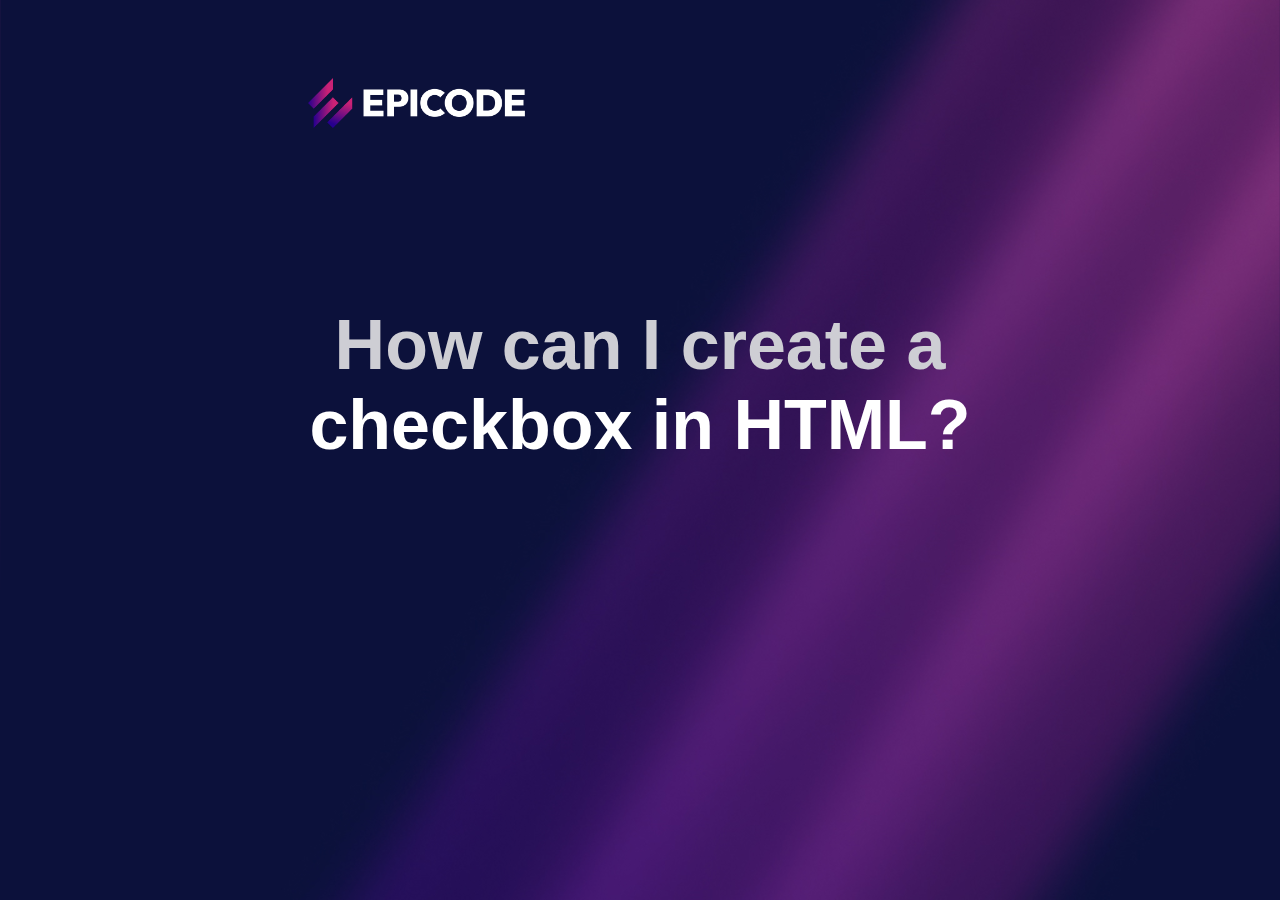
==== Benchmark.html @ d1a106e0 "result2" ====
<!DOCTYPE html>
<html lang="en">
<head>
    <meta charset="UTF-8">
    <meta name="viewport" content="width=device-width, initial-scale=1.0">
    <title>Document</title>
    <link rel="stylesheet" href="styles.css">
</head>
<script type="module" src="index.js"></script>

<body>
    <style>
        @import url("@import url('https://fonts.googleapis.com/css2?family=Outfit&display=swap');");
      </style>
    <div><img class="logo" src="assets/epicode_logo.png" alt="Logo2"> <div id="app"></div>
    <h1 style="color: #ceced4; font-family: 'Outfit', sans-serif; font-size: 70px;">How can I create a <br> <span style="color: white;"> checkbox in HTML? </span></h1>

    
    <!-- <div class="clock-item clock-seconds countdown-time-value col-sm-6 col-md-3">
        <div class="wrap">
        <div class="inner">
        <div id="canvas_seconds" class="clock-canvas"></div>
        <div class="text">
        <p class="val">0</p>
        <p class="type-seconds type-time">SECONDS</p> -->
        <!-- <div id="safeTimerDisplay">  </div> -->
        <script src="benchmark.js"></script>
</body>
</html>
---- styles.css ----
body{
    background-image: url(assets/bg.jpg);
    position:relative;
    height: 100%;
    background-size:cover;
}
.logo{
    height: 50px;
    margin-left: 300px;
    padding-top: 70px;
    float: left;
    
}
/* #safeTimerDisplay{
    color: white;
    margin-left: 1600px;
    
} */
body {
    font-family: sans-serif;
    /* display: grid; */
    /* height: 100vh; */
   
  }

  .base-timer {
    position: relative;
    width: 170px;
    height: 170px;
    padding-left: 1500px;
    padding-top: 80px;
    
    
  }
  
  .base-timer__svg {
    transform: scaleX(-1);
  }
  
  .base-timer__circle {
    fill: none;
    stroke: none;
    
  }
  
  .base-timer__path-elapsed {
    stroke-width: 10px;
    stroke: white;
  }
  
  .base-timer__path-remaining {
    stroke-width: 10px;
    stroke-linecap: round;
    transform: rotate(90deg);
    transform-origin: center;
    transition: 1s linear all;
    fill-rule: nonzero;
    stroke: currentColor;
    
   
  }
  
  .base-timer__path-remaining.green {
    color: #00ffff;
  }
  
  .base-timer__path-remaining.orange {
    color: #00ffff;
  }
  
  .base-timer__path-remaining.red {
    color: #d200d2 ;
  }
  
  .base-timer__label {
    color: white;
    position: absolute;
    width: 170px;
    height: 170px;
    top: 0;
    display: flex;
    align-items: center;
    justify-content: center;
    font-size: 48px;
    float: right;
    padding-top: 80px;
  }
  h1{
    text-align: center;
    line-height: 5rem;
  }
  #button-1{
    background-color: #23294f;
    color: white;
    margin-left: 480px;
    font-size: 50px;
    padding-bottom: 20px;
 width: 400px;
 border-radius: 40px;
 border-color: rgb(255, 255, 255);
 /* border-bottom-color: rgb(255, 255, 255);
 border-left-color: rgb(255, 255, 255); */
 border-width: 4px;
 
 box-shadow: 0 1 5px;
 
 

    
    
  }
  #button-2{
    background-color: #970097;
    font-size: 50px;
    padding-bottom: 20px;
margin-left: 95px;
 width: 400px;
    color: white;
 box-shadow: 0 0 5px; 
 border-radius: 40px;
 border-color: white;
border-style: solid;
border-radius: 40px;
 border-color: rgb(255, 255, 255);
 /* border-bottom-color: rgb(255, 255, 255);
 border-left-color: rgb(255, 255, 255); */
 border-width: 4px;
 
 box-shadow: 0 1 5px;
  }
  #button-3{
    background-color: #23294f;
    color: white;
    font-size: 50px;
    margin-left: 480px;
    width: 400px;
    padding-bottom: 20px;
 box-shadow: 0 0 5px; 
 border-radius: 40px;
 border-color: white;
 border-radius: 40px;
 border-color: rgb(255, 255, 255);
 /* border-bottom-color: rgb(255, 255, 255);
 border-left-color: rgb(255, 255, 255); */
 border-width: 4px;
 
 box-shadow: 0 1 5px;


    
}
  #button-4{
    background-color: #562f769c;
    font-size: 50px;
    padding-bottom: 20px;
color: white;
margin-left: 95px;
width: 400px;
box-shadow: 0 0 5px; 
border-radius: 40px;
border-color: white;
border-radius: 40px;
 border-color: rgb(255, 255, 255);
 /* border-bottom-color: rgb(255, 255, 255);
 border-left-color: rgb(255, 255, 255); */
 border-width: 4px;
 
 box-shadow: 0 1 5px;
  }
footer {
    text-align: center;
    padding-top: 100px;
}
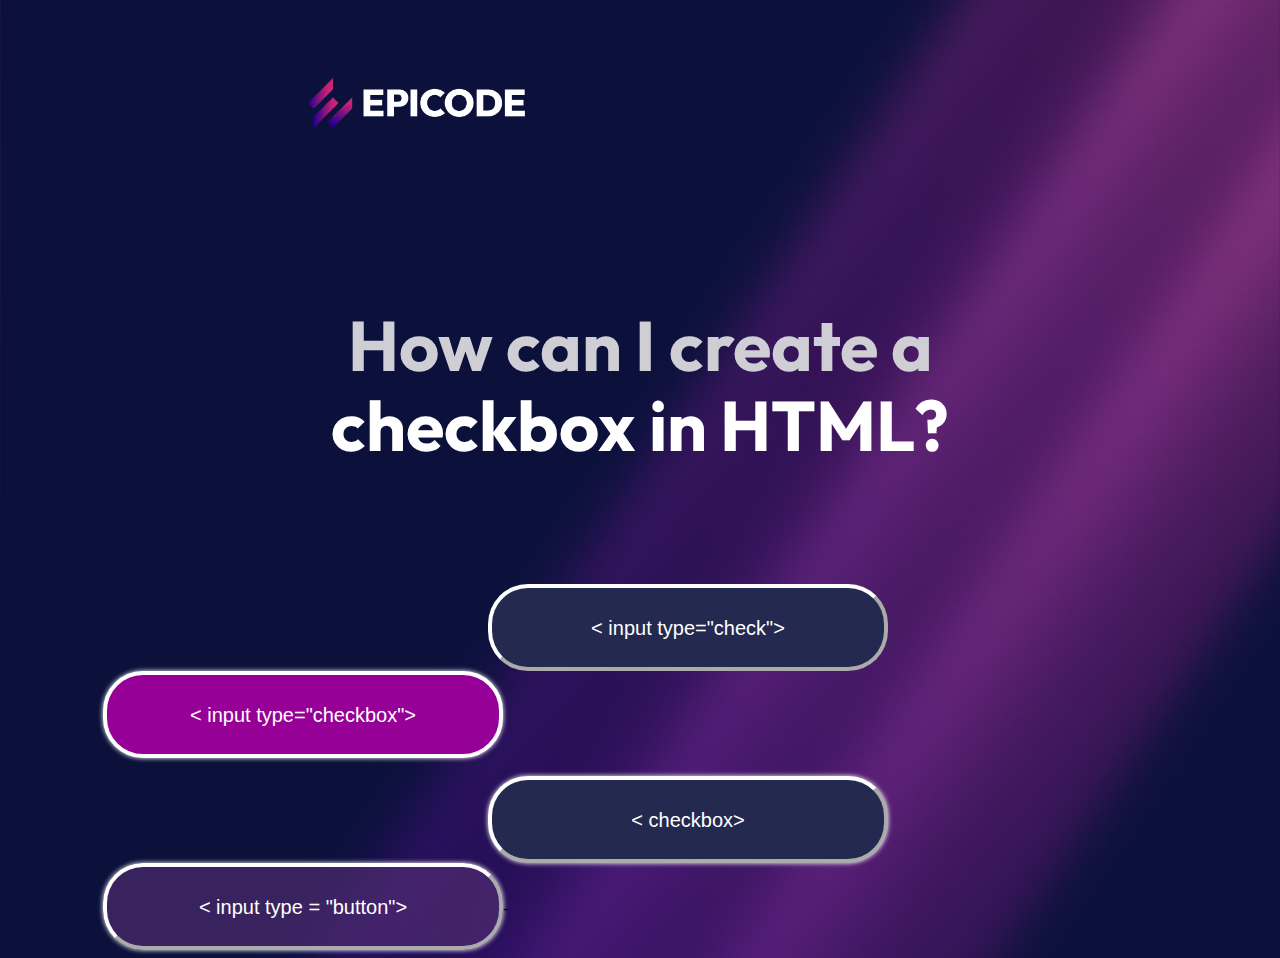
==== commit d4719080: "Fino a result" ====
--- a/Benchmark.html
+++ b/Benchmark.html
@@ -10,13 +10,26 @@
 
 <body>
     <style>
-        @import url("@import url('https://fonts.googleapis.com/css2?family=Outfit&display=swap');");
-      </style>
+        @import url('https://fonts.googleapis.com/css2?family=Outfit&display=swap');
+        </style>
     <div><img class="logo" src="assets/epicode_logo.png" alt="Logo2"> <div id="app"></div>
-    <h1 style="color: #ceced4; font-family: 'Outfit', sans-serif; font-size: 70px;">How can I create a <br> <span style="color: white;"> checkbox in HTML? </span></h1>
+    <h1 style="color: #ceced4; font-family: 'Outfit', sans-serif;font-size: 70px;">How can I create a <br> <span style="color: white;"> checkbox in HTML? </span></h1>
+<br>
+<br>
+<br>
+<br>
 
-    
-    <!-- <div class="clock-item clock-seconds countdown-time-value col-sm-6 col-md-3">
+    <button id="button-1"> <span style="font-size: 20px;"> < input type="check"> </span></button>
+    <button id="button-2" onclick="location.href='results.html'"> <span style="font-size: 20px;"> < input type="checkbox"> </span></button>
+    <br>
+    <br>
+    <button id="button-3"> <span style="font-size: 20px;"> < checkbox></span></button>
+    <button id="button-4"> <span style="font-size: 20px;"> < input type = "button"></span> </button>-
+
+
+
+
+    <!--<div class="clock-item clock-seconds countdown-time-value col-sm-6 col-md-3">
         <div class="wrap">
         <div class="inner">
         <div id="canvas_seconds" class="clock-canvas"></div>
--- a/styles.css
+++ b/styles.css
@@ -101,6 +101,7 @@
  /* border-bottom-color: rgb(255, 255, 255);
  border-left-color: rgb(255, 255, 255); */
  border-width: 4px;
+ cursor: pointer;
  
  box-shadow: 0 1 5px;
  
@@ -125,6 +126,7 @@
  /* border-bottom-color: rgb(255, 255, 255);
  border-left-color: rgb(255, 255, 255); */
  border-width: 4px;
+ cursor: pointer;
  
  box-shadow: 0 1 5px;
   }
@@ -143,7 +145,7 @@
  /* border-bottom-color: rgb(255, 255, 255);
  border-left-color: rgb(255, 255, 255); */
  border-width: 4px;
- 
+ cursor: pointer;
  box-shadow: 0 1 5px;
 
 
@@ -164,6 +166,7 @@
  /* border-bottom-color: rgb(255, 255, 255);
  border-left-color: rgb(255, 255, 255); */
  border-width: 4px;
+ cursor: pointer;
  
  box-shadow: 0 1 5px;
   }
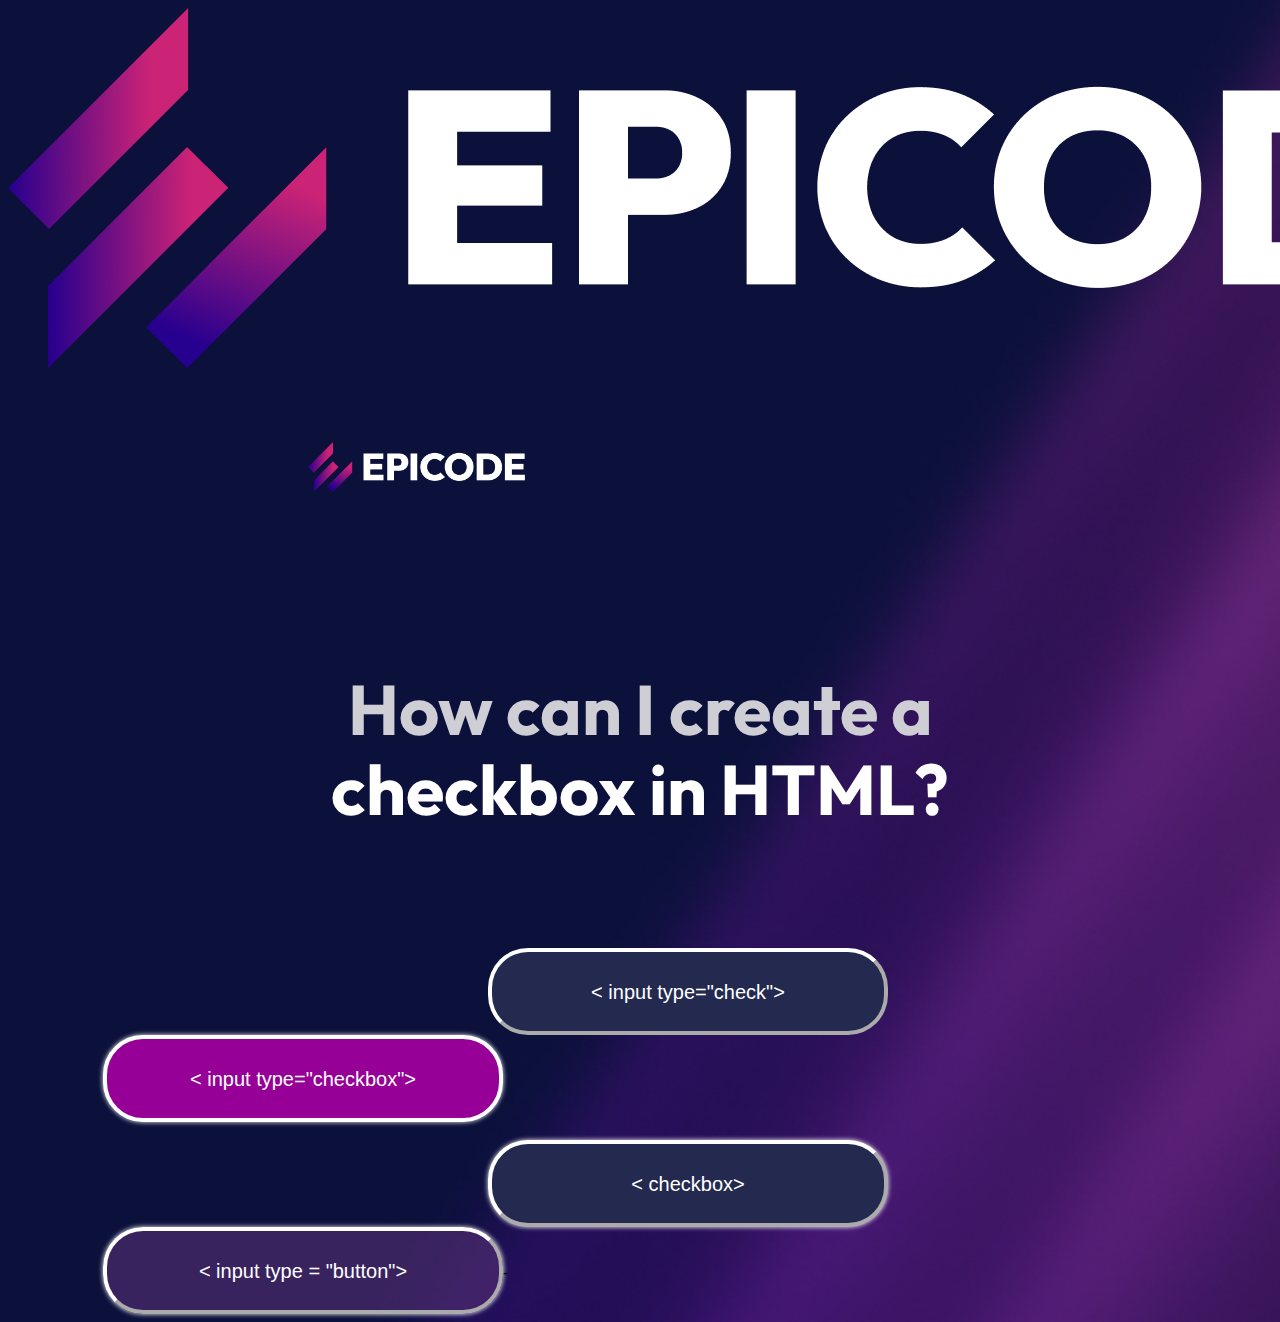
==== commit 520da47c: "Fino a result" ====
--- a/Benchmark.html
+++ b/Benchmark.html
@@ -6,9 +6,9 @@
     <title>Document</title>
     <link rel="stylesheet" href="styles.css">
 </head>
-<script type="module" src="index.js"></script>
-
 <body>
+    <img src="assets/epicode_logo.png" alt="Logo2">
+    
     <style>
         @import url('https://fonts.googleapis.com/css2?family=Outfit&display=swap');
         </style>
@@ -38,5 +38,6 @@
         <p class="type-seconds type-time">SECONDS</p> -->
         <!-- <div id="safeTimerDisplay">  </div> -->
         <script src="benchmark.js"></script>
+
 </body>
 </html>--- a/styles.css
+++ b/styles.css
@@ -2,7 +2,9 @@
     background-image: url(assets/bg.jpg);
     position:relative;
     height: 100%;
+    
     background-size:cover;
+
 }
 .logo{
     height: 50px;
@@ -173,4 +175,5 @@
 footer {
     text-align: center;
     padding-top: 100px;
+
 }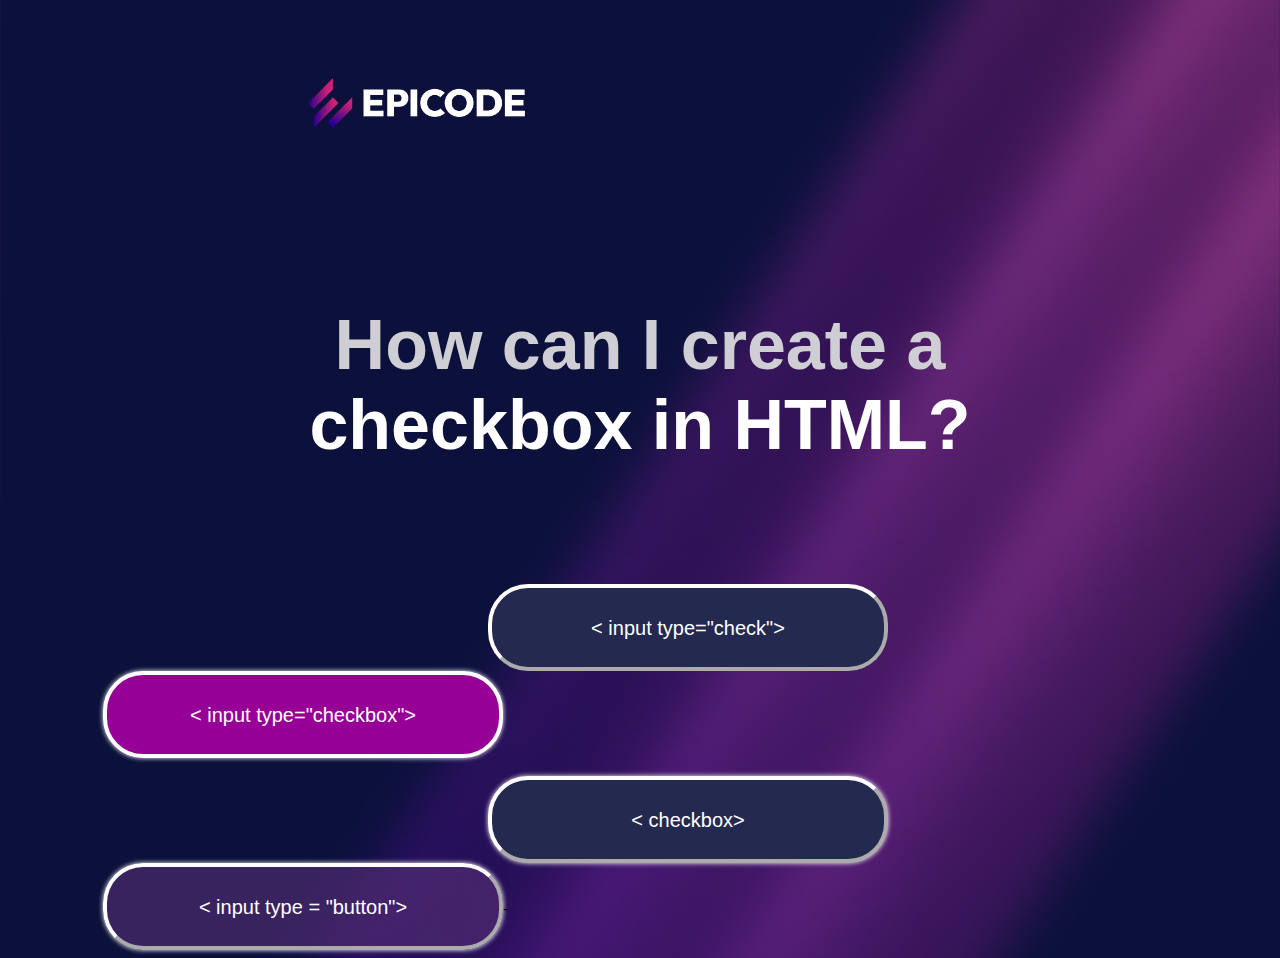
==== commit 4a80259b: "Merge branch 'Francesco-Guida' of https://github.com/AlanCecco/BW1 into Francesco-Guida" ====
--- a/Benchmark.html
+++ b/Benchmark.html
@@ -6,18 +6,24 @@
     <title>Document</title>
     <link rel="stylesheet" href="styles.css">
 </head>
+<script type="module" src="index.js"></script>
+<style>
+
+    @import url('https://fonts.googleapis.com/css2?family=Outfit&display=swap');
+  </style>
+
 <body>
-    <img src="assets/epicode_logo.png" alt="Logo2">
     
-    <style>
-        @import url('https://fonts.googleapis.com/css2?family=Outfit&display=swap');
-        </style>
     <div><img class="logo" src="assets/epicode_logo.png" alt="Logo2"> <div id="app"></div>
-    <h1 style="color: #ceced4; font-family: 'Outfit', sans-serif;font-size: 70px;">How can I create a <br> <span style="color: white;"> checkbox in HTML? </span></h1>
+    <h1 style="color: #ceced4; font-family: 'Lucida Sans', 'Lucida Sans Regular', 'Lucida Grande', 'Lucida Sans Unicode', Geneva, Verdana, sans-serif; font-size: 70px;">How can I create a <br> <span style="color: white;"> checkbox in HTML? </span></h1>
+
+       
+  
 <br>
 <br>
 <br>
 <br>
+
 
     <button id="button-1"> <span style="font-size: 20px;"> < input type="check"> </span></button>
     <button id="button-2" onclick="location.href='results.html'"> <span style="font-size: 20px;"> < input type="checkbox"> </span></button>
@@ -38,6 +44,5 @@
         <p class="type-seconds type-time">SECONDS</p> -->
         <!-- <div id="safeTimerDisplay">  </div> -->
         <script src="benchmark.js"></script>
-
 </body>
 </html>--- a/styles.css
+++ b/styles.css
@@ -2,9 +2,7 @@
     background-image: url(assets/bg.jpg);
     position:relative;
     height: 100%;
-    
     background-size:cover;
-
 }
 .logo{
     height: 50px;
@@ -175,5 +173,4 @@
 footer {
     text-align: center;
     padding-top: 100px;
-
 }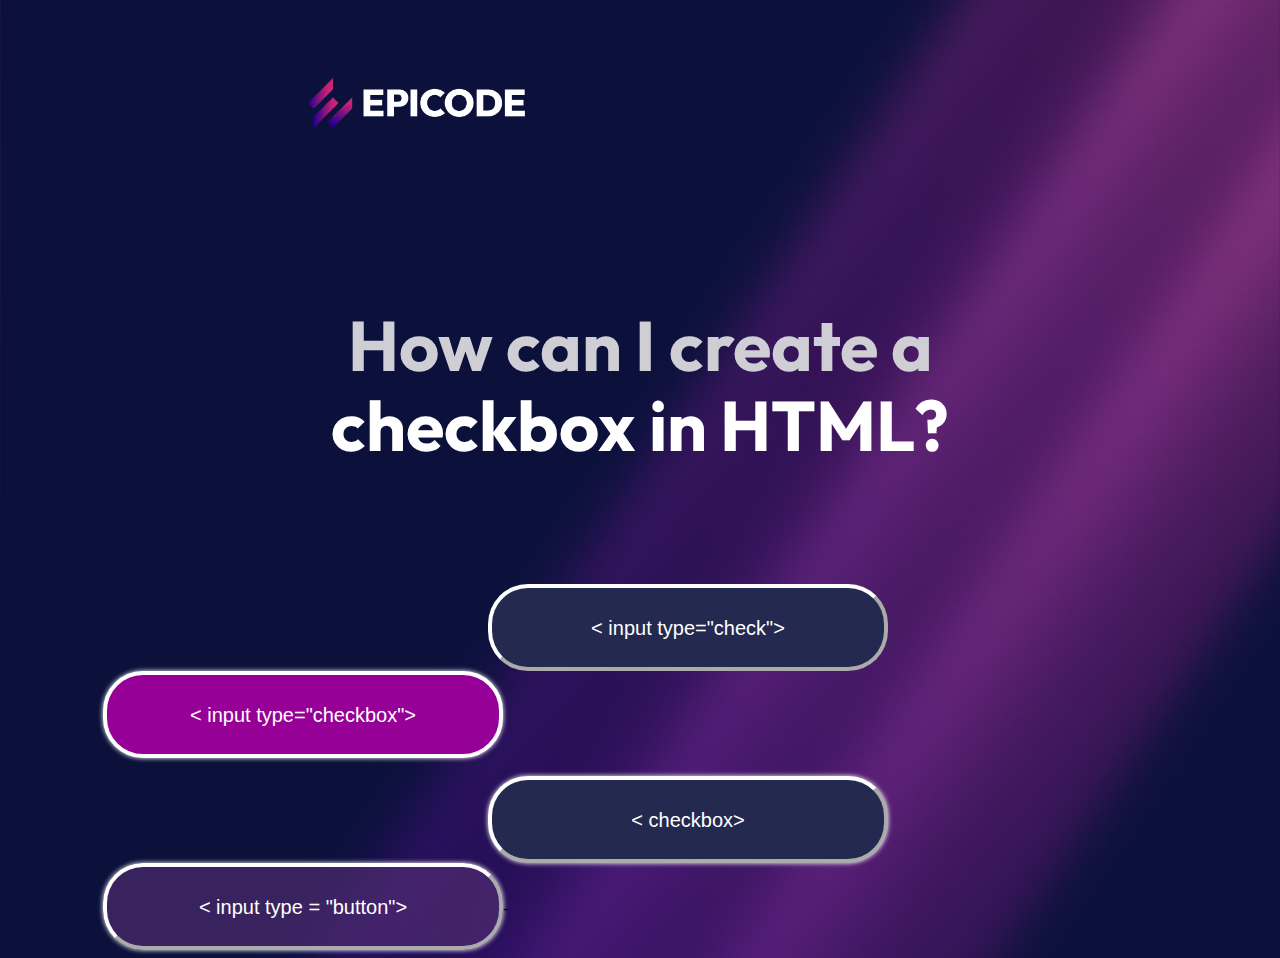
==== commit 77b2d5a5: "Fino a result 2" ====
--- a/Benchmark.html
+++ b/Benchmark.html
@@ -6,24 +6,17 @@
     <title>Document</title>
     <link rel="stylesheet" href="styles.css">
 </head>
-<script type="module" src="index.js"></script>
-<style>
-
-    @import url('https://fonts.googleapis.com/css2?family=Outfit&display=swap');
-  </style>
-
 <body>
     
+    <style>
+        @import url('https://fonts.googleapis.com/css2?family=Outfit&display=swap');
+        </style>
     <div><img class="logo" src="assets/epicode_logo.png" alt="Logo2"> <div id="app"></div>
-    <h1 style="color: #ceced4; font-family: 'Lucida Sans', 'Lucida Sans Regular', 'Lucida Grande', 'Lucida Sans Unicode', Geneva, Verdana, sans-serif; font-size: 70px;">How can I create a <br> <span style="color: white;"> checkbox in HTML? </span></h1>
-
-       
-  
+    <h1 style="color: #ceced4; font-family: 'Outfit', sans-serif;font-size: 70px;">How can I create a <br> <span style="color: white;"> checkbox in HTML? </span></h1>
 <br>
 <br>
 <br>
 <br>
-
 
     <button id="button-1"> <span style="font-size: 20px;"> < input type="check"> </span></button>
     <button id="button-2" onclick="location.href='results.html'"> <span style="font-size: 20px;"> < input type="checkbox"> </span></button>
@@ -44,5 +37,6 @@
         <p class="type-seconds type-time">SECONDS</p> -->
         <!-- <div id="safeTimerDisplay">  </div> -->
         <script src="benchmark.js"></script>
+
 </body>
 </html>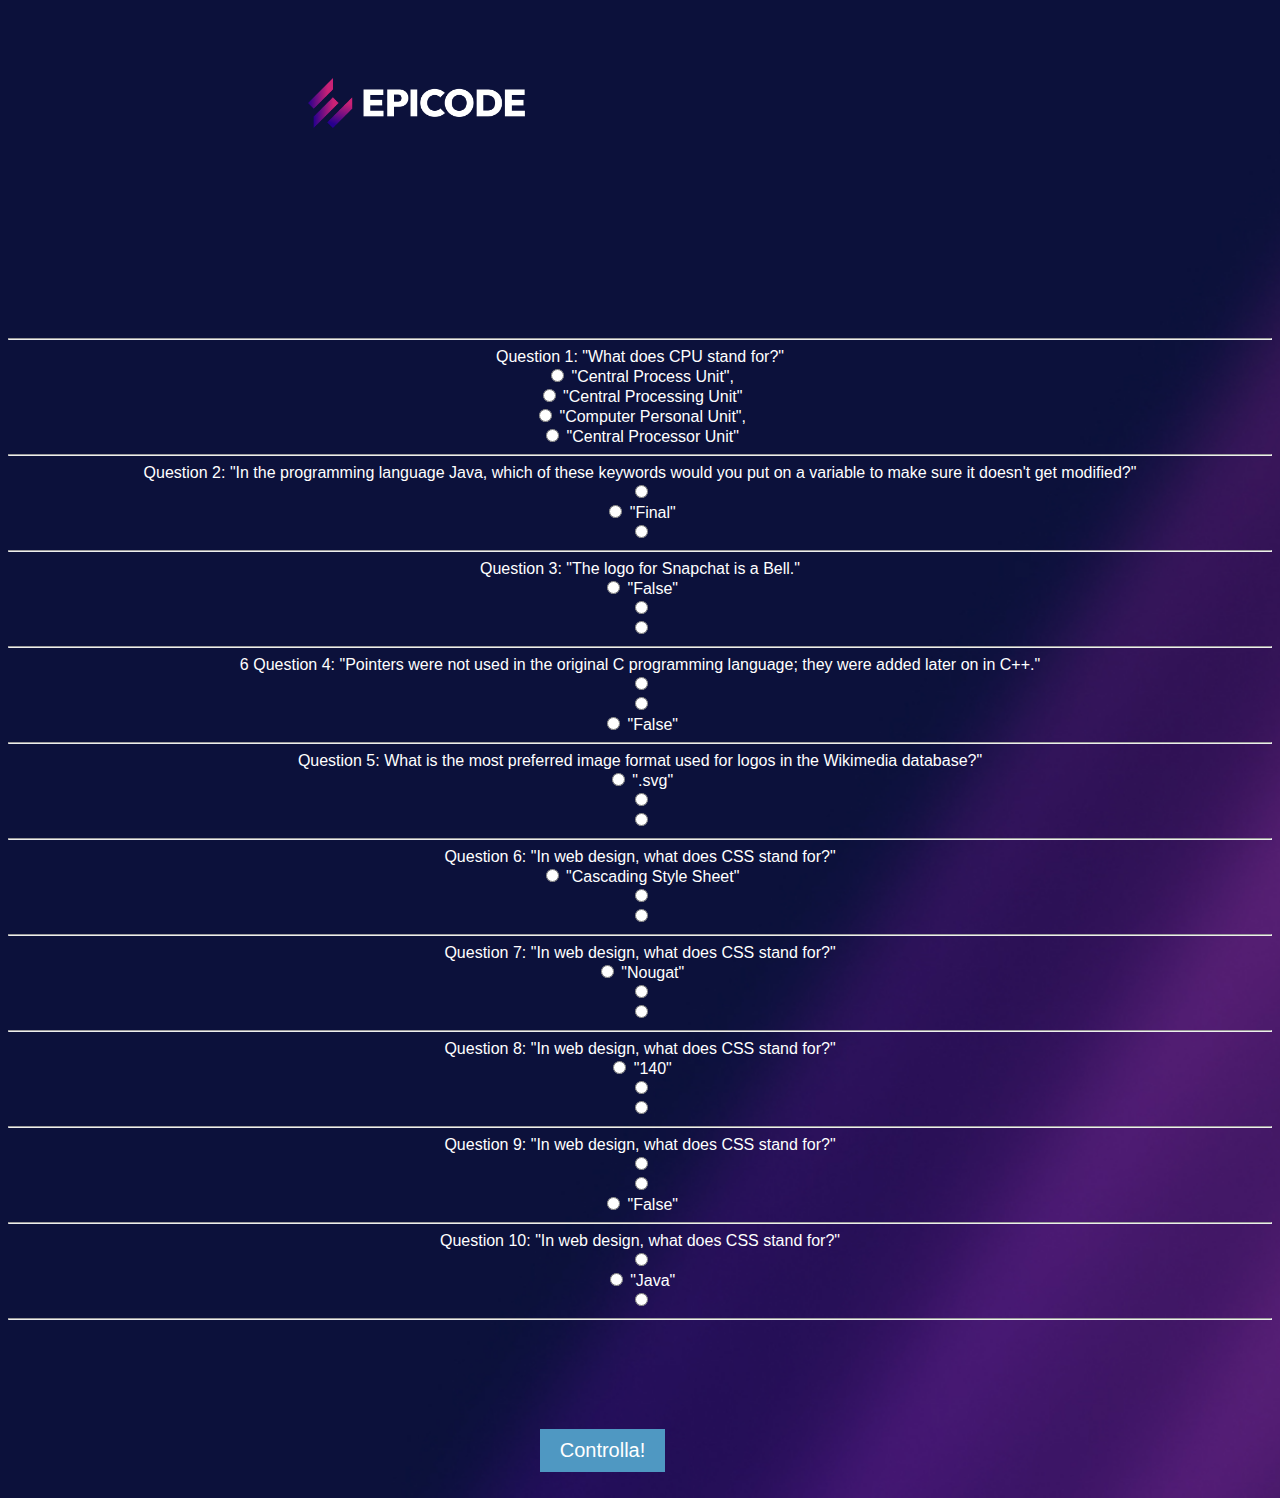
==== commit 606d1259: "benchmark modifiche" ====
--- a/Benchmark.html
+++ b/Benchmark.html
@@ -12,21 +12,95 @@
         @import url('https://fonts.googleapis.com/css2?family=Outfit&display=swap');
         </style>
     <div><img class="logo" src="assets/epicode_logo.png" alt="Logo2"> <div id="app"></div>
-    <h1 style="color: #ceced4; font-family: 'Outfit', sans-serif;font-size: 70px;">How can I create a <br> <span style="color: white;"> checkbox in HTML? </span></h1>
+    <!-- <h1 style="color: #ceced4; font-family: 'Outfit', sans-serif;font-size: 70px;">How can I create a <br> <span style="color: white;"> checkbox in HTML? </span></h1> -->
 <br>
 <br>
 <br>
 <br>
 
-    <button id="button-1"> <span style="font-size: 20px;"> < input type="check"> </span></button>
+    <!-- <button id="button-1"> <span style="font-size: 20px;"> < input type="check"> </span></button>
     <button id="button-2" onclick="location.href='results.html'"> <span style="font-size: 20px;"> < input type="checkbox"> </span></button>
     <br>
     <br>
     <button id="button-3"> <span style="font-size: 20px;"> < checkbox></span></button>
-    <button id="button-4"> <span style="font-size: 20px;"> < input type = "button"></span> </button>-
+    <button id="button-4"> <span style="font-size: 20px;"> < input type = "button"></span> </button>- -->
+<!-- 
+    <div class="panel">
+        <h1>Quiz Application Using JavaScript</h1>
+        <div class="question" id="ques"></div>
+        <div class="options" id="opt"></div>
+        <button onclick="checkAns()" id="btn">SUBMIT</button>
+        <div id="score"></div>
+        
+    </div> -->
+    <div id="form">
+        <form name="form-quiz" style="color: white;">
+            <hr>
+        <label class="label-1" for="domanda1" > Question 1:
+           "What does CPU stand for?"</label><br>
+        <input type="radio" name="domanda1" value="1942"> "Central Process Unit",  <span id="risposta1"></span><br>
+        <input type="radio" name="domanda1" value="1492"> "Central Processing Unit"  <span id="risposta2"></span><br>     
+        <input type="radio" name="domanda1" value="1592"> "Computer Personal Unit",  <span id="risposta3"></span><br>
+        <input type="radio" name="domanda1" value="1592"> "Central Processor Unit"  <span id="risposta3"></span><br>
+       
+      <hr>
+        <label for="domanda2" > Question 2:
+              "In the programming language Java, which of these keywords would you put on a variable to make sure it doesn't get modified?"</label><br>
+        <input type="radio" name="domanda2" value="1740">   <span id="risposta4"></span><br>
+        <input type="radio" name="domanda2" value="1945"> "Final"  <span id="risposta5"></span><br>
+        <input type="radio" name="domanda2" value="1861">   <span id="risposta6"></span><br>
+        <hr>
+        <label for="domanda3" > Question 3:
+            "The logo for Snapchat is a Bell."</label><br>
+        <input type="radio" name="domanda3" value="1969"> "False"  <span id="risposta7"></span><br>
+        <input type="radio" name="domanda3" value="1945">   <span id="risposta8"></span><br>
+        <input type="radio" name="domanda3" value="1984">   <span id="risposta9"></span><br>
+        <hr>6
+        <label for="domanda3" > 
+            <label for="domanda1" >   Question 4:
+            "Pointers were not used in the original C programming language; they were added later on in C++."</label><br>
+        <input type="radio" name="domanda1" value="1942">   <span id="risposta10"></span><br>
+        <input type="radio" name="domanda1" value="1492">   <span id="risposta11"></span><br>
+        <input type="radio" name="domanda1" value="1592"> "False"  <span id="risposta12"></span><br>
+        <hr>
+        <label for="domanda3" >
+            <label for="domanda2" > Question 5: What is the most preferred image format used for logos in the Wikimedia database?"</label><br>
+        <input type="radio" name="domanda2" value="1740"> ".svg"  <span id="risposta13"></span><br>
+        <input type="radio" name="domanda2" value="1945">   <span id="risposta14"></span><br>
+        <input type="radio" name="domanda2" value="1861">   <span id="risposta15"></span><br>
+        <hr>
+        <label for="domanda3"> Question 6: "In web design, what does CSS stand for?"</label><br>
+        <input type="radio" name="domanda3" value="1969"> "Cascading Style Sheet"  <span id="risposta16"></span><br>
+        <input type="radio" name="domanda3" value="1945">   <span id="risposta17"></span><br>
+        <input type="radio" name="domanda3" value="1984">   <span id="risposta18"></span><br>
+        <hr>
+        <label for="domanda3"> Question 7: "In web design, what does CSS stand for?"</label><br>
+        <input type="radio" name="domanda3" value="1969"> "Nougat"  <span id="risposta19"></span><br>
+        <input type="radio" name="domanda3" value="1945">   <span id="risposta20"></span><br>
+        <input type="radio" name="domanda3" value="1984">   <span id="risposta21"></span><br>
+        <hr>
+        <label for="domanda3"> Question 8: "In web design, what does CSS stand for?"</label><br>
+        <input type="radio" name="domanda3" value="1969"> "140" <span id="risposta22"></span><br>
+        <input type="radio" name="domanda3" value="1945">   <span id="risposta23"></span><br>
+        <input type="radio" name="domanda3" value="1984">   <span id="risposta24"></span><br>
+        <hr>
+        <label for="domanda3"> Question 9: "In web design, what does CSS stand for?"</label><br>
+        <input type="radio" name="domanda3" value="1969">   <span id="risposta25"></span><br>
+        <input type="radio" name="domanda3" value="1945">   <span id="risposta26"></span><br>
+        <input type="radio" name="domanda3" value="1984"> "False" <span id="risposta27"></span><br>
+        <hr>
+        <label for="domanda3"> Question 10: "In web design, what does CSS stand for?"</label><br>
+        <input type="radio" name="domanda3" value="1969">   <span id="risposta28"></span><br>
+        <input type="radio" name="domanda3" value="1945"> "Java" <span id="risposta29"></span><br>
+        <input type="radio" name="domanda3" value="1984">   <span id="risposta30"></span><br>
+        <hr>
+        <button type='button' onclick="risultato()" >Controlla!</button>
 
-
-
+        </form>
+    </div>
+    <br>
+    <div id="risultato"></div>
+   
 
     <!--<div class="clock-item clock-seconds countdown-time-value col-sm-6 col-md-3">
         <div class="wrap">
--- a/styles.css
+++ b/styles.css
@@ -2,7 +2,9 @@
     background-image: url(assets/bg.jpg);
     position:relative;
     height: 100%;
+    
     background-size:cover;
+
 }
 .logo{
     height: 50px;
@@ -173,4 +175,53 @@
 footer {
     text-align: center;
     padding-top: 100px;
-}+
+}
+.panel {
+  margin-top: 8%;
+  display: flex;
+  flex-direction: column;
+  align-items: center;
+  justify-content: center;
+  color: navy;
+}
+
+.question {
+  font-size: 30px;
+  margin-bottom: 20px;
+
+}
+
+.options {
+  font-size: 20px;
+  display: grid;
+  grid-template-columns: repeat(2, 1fr);
+  grid-gap: 20px;
+  margin-top: 10px;
+  margin-bottom: 20px;
+  position: fixed;
+  top: 40%;
+  left: 40%;
+}
+
+button {
+  margin-right: 75px;
+  margin-top: 8%;
+  font-size: 20px;
+  padding: 10px 20px;
+  background-color: #4f98c2;
+  color: white;
+  border: none;
+  cursor: pointer;
+}
+
+#score {
+  font-size: 30px;
+  color: darkslategray;
+}
+#form{
+  text-align: center;
+}
+.label-1{
+  
+}
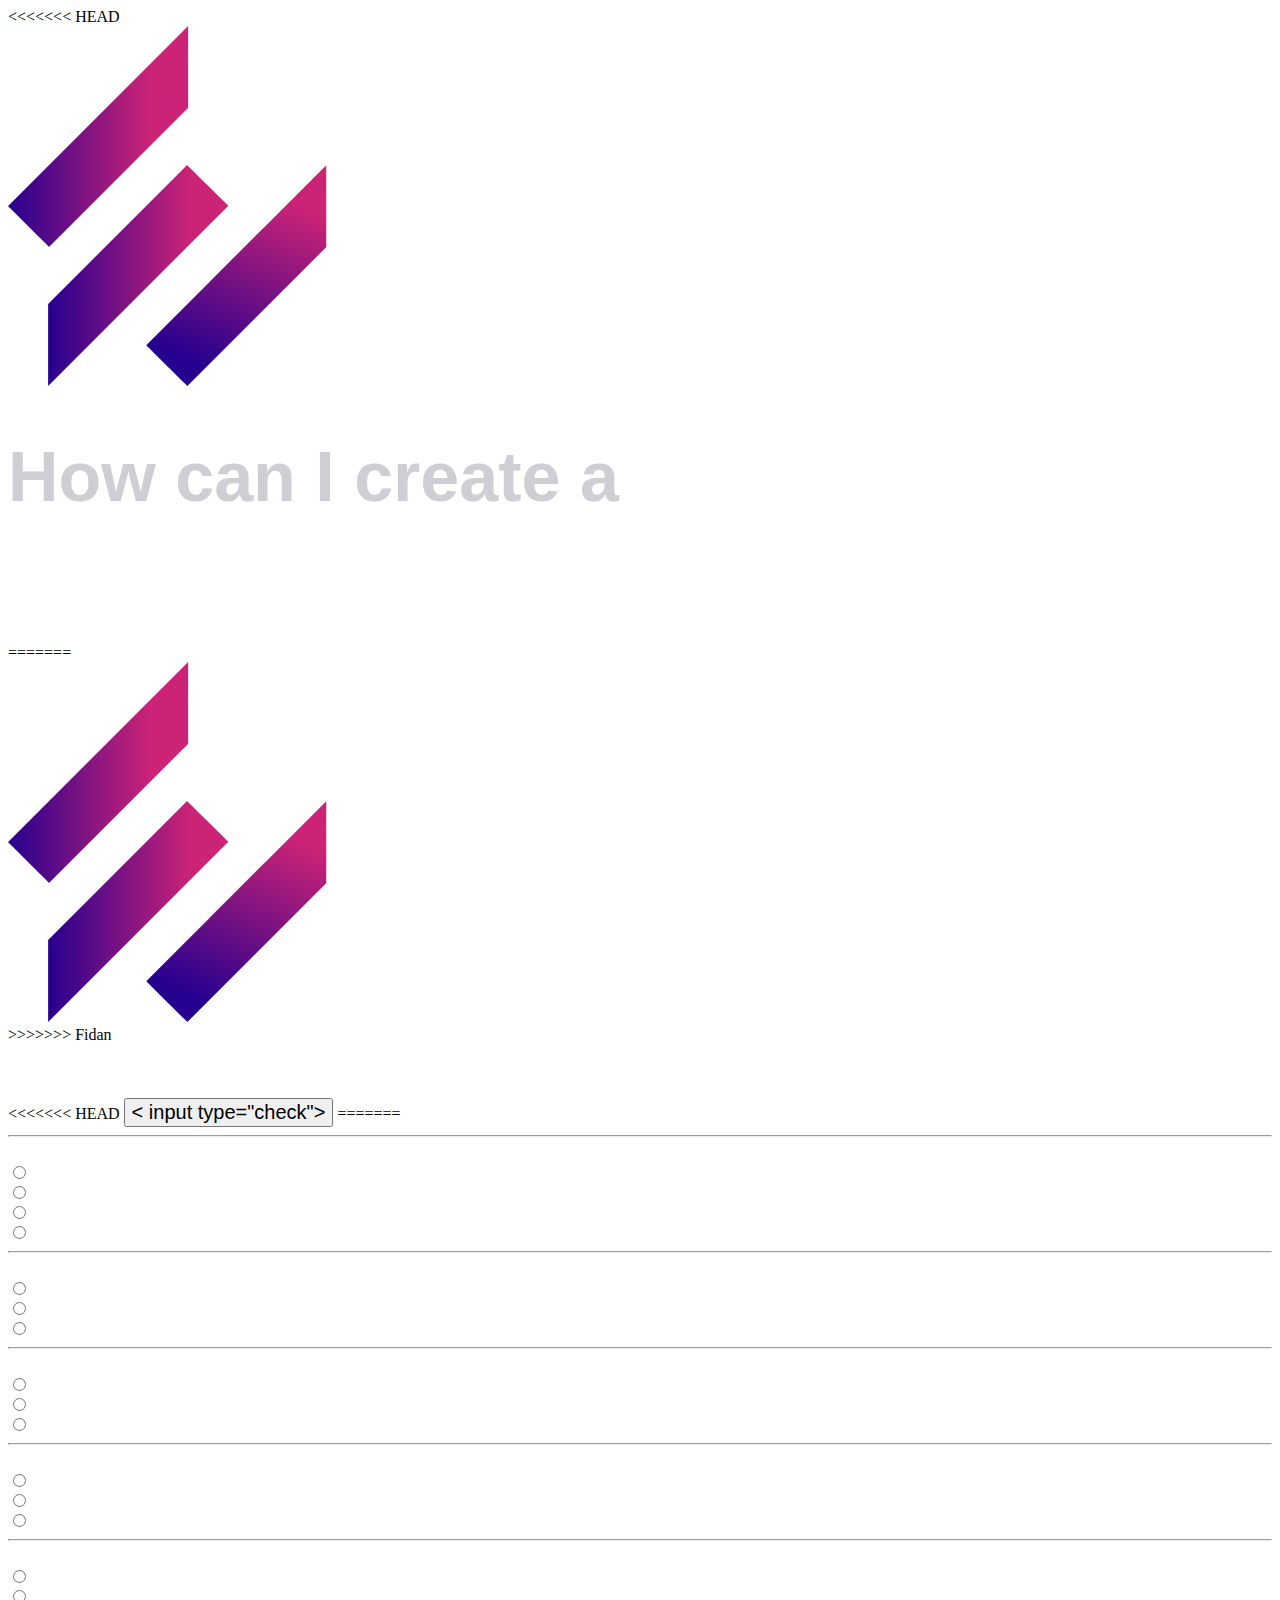
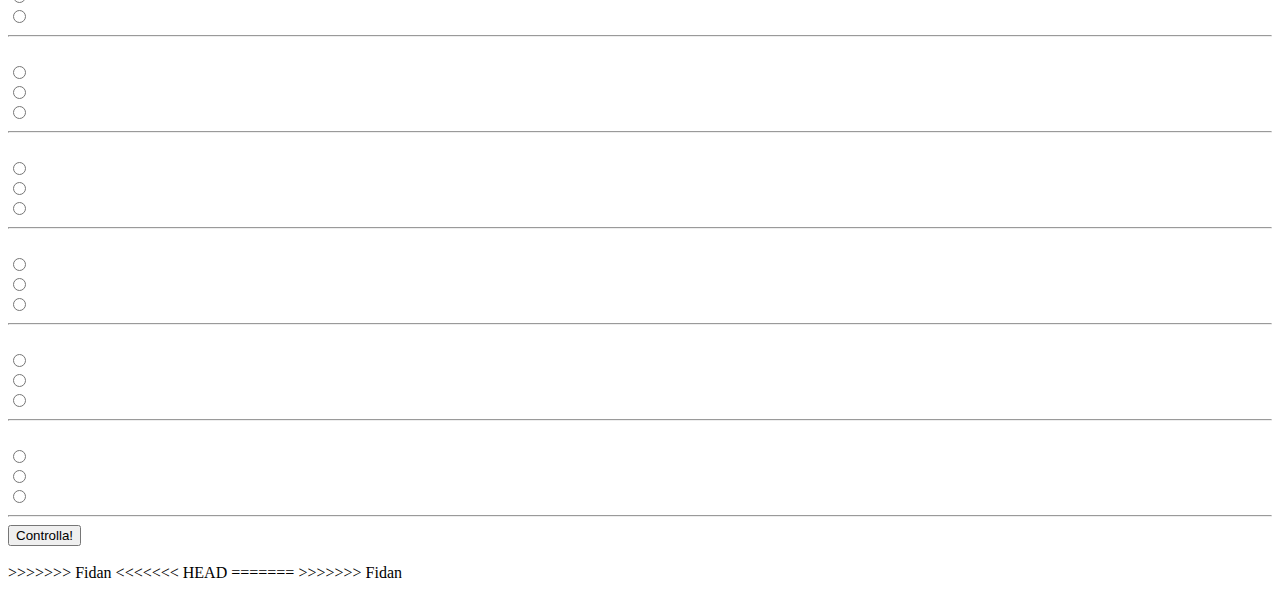
==== commit 55705afe: "Merge branch 'Fidan' into Francesco-Guida" ====
--- a/Benchmark.html
+++ b/Benchmark.html
@@ -6,6 +6,21 @@
     <title>Document</title>
     <link rel="stylesheet" href="styles.css">
 </head>
+<<<<<<< HEAD
+<script type="module" src="index.js"></script>
+<style>
+
+    @import url('https://fonts.googleapis.com/css2?family=Outfit&display=swap');
+  </style>
+
+<body>
+    
+    <div><img class="logo" src="assets/epicode_logo.png" alt="Logo2"> <div id="app"></div>
+    <h1 style="color: #ceced4; font-family: 'Lucida Sans', 'Lucida Sans Regular', 'Lucida Grande', 'Lucida Sans Unicode', Geneva, Verdana, sans-serif; font-size: 70px;">How can I create a <br> <span style="color: white;"> checkbox in HTML? </span></h1>
+
+       
+  
+=======
 <body>
     
     <style>
@@ -13,16 +28,28 @@
         </style>
     <div><img class="logo" src="assets/epicode_logo.png" alt="Logo2"> <div id="app"></div>
     <!-- <h1 style="color: #ceced4; font-family: 'Outfit', sans-serif;font-size: 70px;">How can I create a <br> <span style="color: white;"> checkbox in HTML? </span></h1> -->
+>>>>>>> Fidan
 <br>
 <br>
 <br>
 <br>
 
+<<<<<<< HEAD
+
+    <button id="button-1"> <span style="font-size: 20px;"> < input type="check"> </span></button>
+=======
     <!-- <button id="button-1"> <span style="font-size: 20px;"> < input type="check"> </span></button>
+>>>>>>> Fidan
     <button id="button-2" onclick="location.href='results.html'"> <span style="font-size: 20px;"> < input type="checkbox"> </span></button>
     <br>
     <br>
     <button id="button-3"> <span style="font-size: 20px;"> < checkbox></span></button>
+<<<<<<< HEAD
+    <button id="button-4"> <span style="font-size: 20px;"> < input type = "button"></span> </button>-
+
+
+
+=======
     <button id="button-4"> <span style="font-size: 20px;"> < input type = "button"></span> </button>- -->
 <!-- 
     <div class="panel">
@@ -101,6 +128,7 @@
     <br>
     <div id="risultato"></div>
    
+>>>>>>> Fidan
 
     <!--<div class="clock-item clock-seconds countdown-time-value col-sm-6 col-md-3">
         <div class="wrap">
@@ -111,6 +139,9 @@
         <p class="type-seconds type-time">SECONDS</p> -->
         <!-- <div id="safeTimerDisplay">  </div> -->
         <script src="benchmark.js"></script>
+<<<<<<< HEAD
+=======
 
+>>>>>>> Fidan
 </body>
 </html>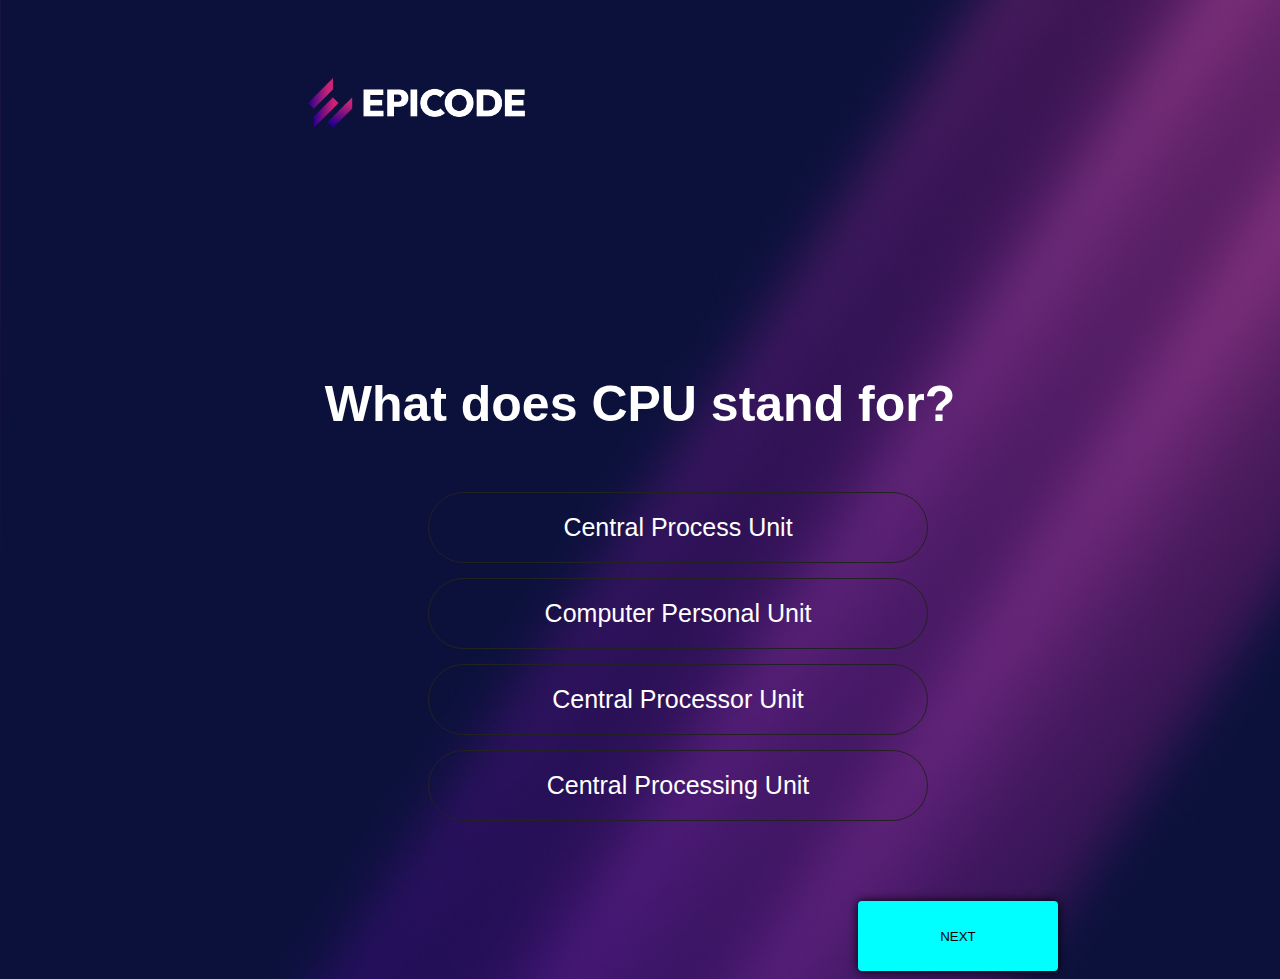
==== commit f54e2a1e: "manca il feedback" ====
--- a/Benchmark.html
+++ b/Benchmark.html
@@ -6,21 +6,6 @@
     <title>Document</title>
     <link rel="stylesheet" href="styles.css">
 </head>
-<<<<<<< HEAD
-<script type="module" src="index.js"></script>
-<style>
-
-    @import url('https://fonts.googleapis.com/css2?family=Outfit&display=swap');
-  </style>
-
-<body>
-    
-    <div><img class="logo" src="assets/epicode_logo.png" alt="Logo2"> <div id="app"></div>
-    <h1 style="color: #ceced4; font-family: 'Lucida Sans', 'Lucida Sans Regular', 'Lucida Grande', 'Lucida Sans Unicode', Geneva, Verdana, sans-serif; font-size: 70px;">How can I create a <br> <span style="color: white;"> checkbox in HTML? </span></h1>
-
-       
-  
-=======
 <body>
     
     <style>
@@ -28,28 +13,16 @@
         </style>
     <div><img class="logo" src="assets/epicode_logo.png" alt="Logo2"> <div id="app"></div>
     <!-- <h1 style="color: #ceced4; font-family: 'Outfit', sans-serif;font-size: 70px;">How can I create a <br> <span style="color: white;"> checkbox in HTML? </span></h1> -->
->>>>>>> Fidan
 <br>
 <br>
 <br>
 <br>
 
-<<<<<<< HEAD
-
-    <button id="button-1"> <span style="font-size: 20px;"> < input type="check"> </span></button>
-=======
     <!-- <button id="button-1"> <span style="font-size: 20px;"> < input type="check"> </span></button>
->>>>>>> Fidan
     <button id="button-2" onclick="location.href='results.html'"> <span style="font-size: 20px;"> < input type="checkbox"> </span></button>
     <br>
     <br>
     <button id="button-3"> <span style="font-size: 20px;"> < checkbox></span></button>
-<<<<<<< HEAD
-    <button id="button-4"> <span style="font-size: 20px;"> < input type = "button"></span> </button>-
-
-
-
-=======
     <button id="button-4"> <span style="font-size: 20px;"> < input type = "button"></span> </button>- -->
 <!-- 
     <div class="panel">
@@ -60,8 +33,17 @@
         <div id="score"></div>
         
     </div> -->
-    <div id="form">
-        <form name="form-quiz" style="color: white;">
+    
+    <h1 id="question">Questions here </h1>
+    <div id="answer-buttons">
+        <!-- <button class="btn"> answer1</button>
+        <button class="btn"> answer2</button>
+        <button class="btn"> answer3</button>
+        <button class="btn"> answer4</button> -->
+    </div>
+    <button class="nxt-btn" onclick="nextQuestion()"> NEXT </button>
+    
+        <!-- <form name="form-quiz" style="color: white;">
             <hr>
         <label class="label-1" for="domanda1" > Question 1:
            "What does CPU stand for?"</label><br>
@@ -126,9 +108,8 @@
         </form>
     </div>
     <br>
-    <div id="risultato"></div>
+    <div id="risultato"></div> -->
    
->>>>>>> Fidan
 
     <!--<div class="clock-item clock-seconds countdown-time-value col-sm-6 col-md-3">
         <div class="wrap">
@@ -139,9 +120,6 @@
         <p class="type-seconds type-time">SECONDS</p> -->
         <!-- <div id="safeTimerDisplay">  </div> -->
         <script src="benchmark.js"></script>
-<<<<<<< HEAD
-=======
 
->>>>>>> Fidan
 </body>
 </html>--- a/styles.css
+++ b/styles.css
@@ -0,0 +1,256 @@
+body{
+    background-image: url(assets/bg.jpg);
+    position:relative;
+    height: 100%;
+    
+    background-size:cover;
+
+}
+.logo{
+    height: 50px;
+    margin-left: 300px;
+    padding-top: 70px;
+    float: left;
+    
+}
+/* #safeTimerDisplay{
+    color: white;
+    margin-left: 1600px;
+    
+} */
+body {
+    font-family: sans-serif;
+    /* display: grid; */
+    /* height: 100vh; */
+   
+  }
+
+  .base-timer {
+    position: relative;
+    width: 170px;
+    height: 170px;
+    padding-left: 1500px;
+    padding-top: 80px;
+    
+    
+  }
+  
+  .base-timer__svg {
+    transform: scaleX(-1);
+  }
+  
+  .base-timer__circle {
+    fill: none;
+    stroke: none;
+    
+  }
+  
+  .base-timer__path-elapsed {
+    stroke-width: 10px;
+    stroke: white;
+  }
+  
+  .base-timer__path-remaining {
+    stroke-width: 10px;
+    stroke-linecap: round;
+    transform: rotate(90deg);
+    transform-origin: center;
+    transition: 1s linear all;
+    fill-rule: nonzero;
+    stroke: currentColor;
+    
+   
+  }
+  
+  .base-timer__path-remaining.green {
+    color: #00ffff;
+  }
+  
+  .base-timer__path-remaining.orange {
+    color: #00ffff;
+  }
+  
+  .base-timer__path-remaining.red {
+    color: #d200d2 ;
+  }
+  
+  .base-timer__label {
+    color: white;
+    position: absolute;
+    width: 170px;
+    height: 170px;
+    top: 0;
+    display: flex;
+    align-items: center;
+    justify-content: center;
+    font-size: 48px;
+    float: right;
+    padding-top: 80px;
+  }
+  h1{
+    text-align: center;
+    line-height: 5rem;
+  }
+  #button-1{
+    background-color: #23294f;
+    color: white;
+    margin-left: 480px;
+    font-size: 50px;
+    padding-bottom: 20px;
+ width: 400px;
+ border-radius: 40px;
+ border-color: rgb(255, 255, 255);
+ /* border-bottom-color: rgb(255, 255, 255);
+ border-left-color: rgb(255, 255, 255); */
+ border-width: 4px;
+ cursor: pointer;
+ 
+ box-shadow: 0 1 5px;
+ 
+ 
+
+    
+    
+  }
+  #button-2{
+    background-color: #970097;
+    font-size: 50px;
+    padding-bottom: 20px;
+margin-left: 95px;
+ width: 400px;
+    color: white;
+ box-shadow: 0 0 5px; 
+ border-radius: 40px;
+ border-color: white;
+border-style: solid;
+border-radius: 40px;
+ border-color: rgb(255, 255, 255);
+ /* border-bottom-color: rgb(255, 255, 255);
+ border-left-color: rgb(255, 255, 255); */
+ border-width: 4px;
+ cursor: pointer;
+ 
+ box-shadow: 0 1 5px;
+  }
+  #button-3{
+    background-color: #23294f;
+    color: white;
+    font-size: 50px;
+    margin-left: 480px;
+    width: 400px;
+    padding-bottom: 20px;
+ box-shadow: 0 0 5px; 
+ border-radius: 40px;
+ border-color: white;
+ border-radius: 40px;
+ border-color: rgb(255, 255, 255);
+ /* border-bottom-color: rgb(255, 255, 255);
+ border-left-color: rgb(255, 255, 255); */
+ border-width: 4px;
+ cursor: pointer;
+ box-shadow: 0 1 5px;
+
+
+    
+}
+  #button-4{
+    background-color: #562f769c;
+    font-size: 50px;
+    padding-bottom: 20px;
+color: white;
+margin-left: 95px;
+width: 400px;
+box-shadow: 0 0 5px; 
+border-radius: 40px;
+border-color: white;
+border-radius: 40px;
+ border-color: rgb(255, 255, 255);
+ /* border-bottom-color: rgb(255, 255, 255);
+ border-left-color: rgb(255, 255, 255); */
+ border-width: 4px;
+ cursor: pointer;
+ 
+ box-shadow: 0 1 5px;
+  }
+footer {
+    text-align: center;
+    padding-top: 100px;
+
+}
+.panel {
+  margin-top: 8%;
+  display: flex;
+  flex-direction: column;
+  align-items: center;
+  justify-content: center;
+  color: navy;
+}
+
+.question {
+  font-size: 30px;
+  margin-bottom: 20px;
+
+}
+
+.options {
+  font-size: 20px;
+  display: grid;
+  grid-template-columns: repeat(2, 1fr);
+  grid-gap: 20px;
+  margin-top: 10px;
+  margin-bottom: 20px;
+  position: fixed;
+  top: 40%;
+  left: 40%;
+}
+
+#answer-buttons{
+  margin-left: 380px;
+  
+
+}
+
+.btn{
+  background-color:transparent ;
+  color: white;
+  font-weight: 500;
+  width: 500px;
+  border: 1px solid #222;
+  padding: 20px;
+  border-radius: 40px;
+  cursor: pointer;
+  transition: all 0.3s ;
+  /* margin-left: 200px; */
+  /* padding-top: 40px; */
+  /* margin-top: 50px; */
+  margin-left: 40px;
+  margin-top: 15px;
+  font-size: 25px;
+  
+
+}
+.btn:hover{
+  background-color: #d200d2; 
+}
+.btn:active{
+  background-color: #d200d2;
+}
+
+
+.nxt-btn{
+  
+  margin-left: 850px;
+  margin-top: 80px;
+  width: 200px;
+  height: 70px;
+  background-color: #00ffff;
+  border: none;
+  border-radius: 4px;
+  box-shadow: 0 0 10px black;
+  cursor: pointer;
+  color: black;
+}
+h1{
+  color: white;
+  font-size: 50px;
+}